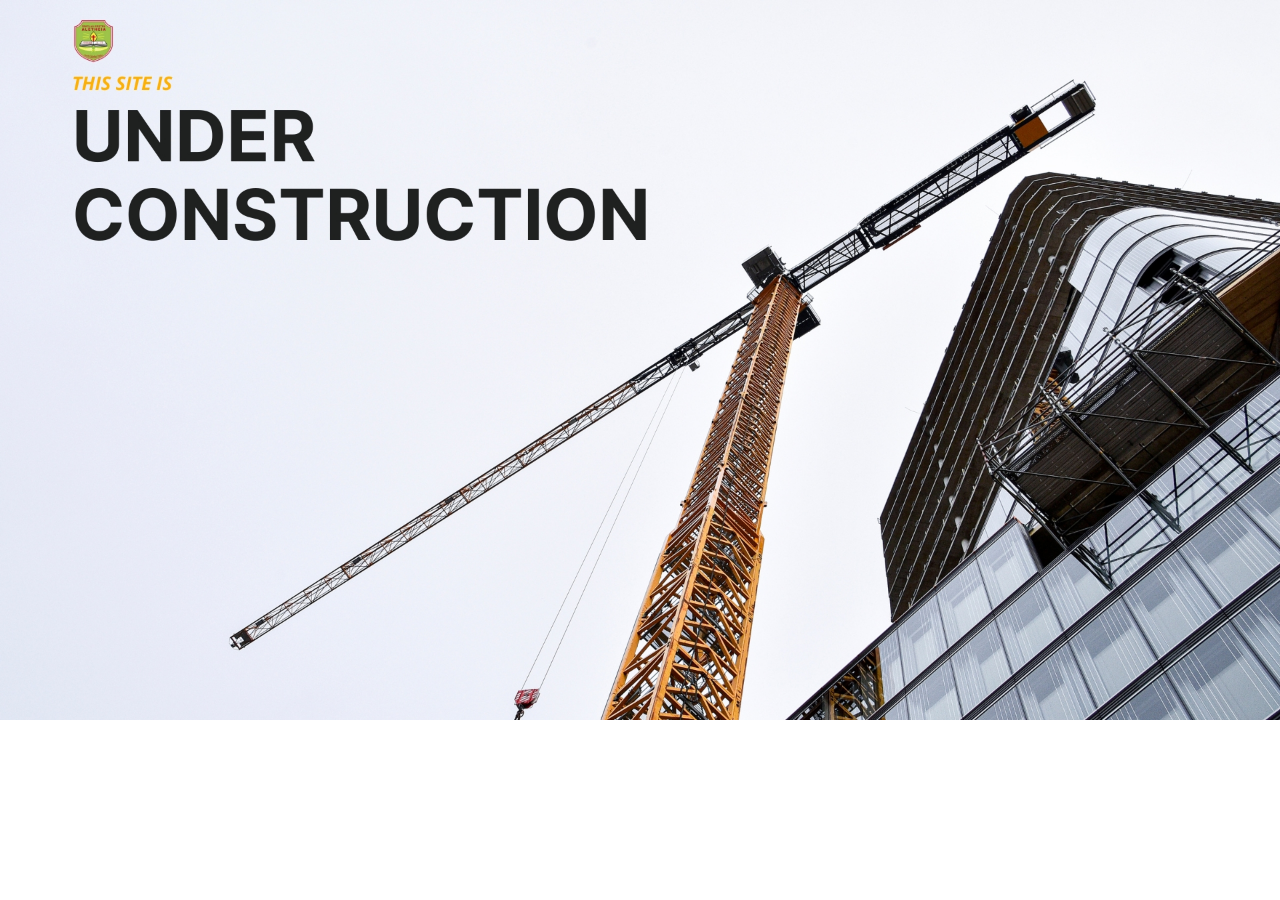
==== index.html @ 39155040 "Add files via upload" ====
<!DOCTYPE html>
<html lang="en">
<head>
    <meta charset="UTF-8">
    <meta name="viewport" content="width=device-width, initial-scale=1.0">
    <title>Home | SMP Kristen Aletheia Malang</title>
    <link href="https://cdn.jsdelivr.net/npm/bootstrap@5.3.3/dist/css/bootstrap.min.css" rel="stylesheet" integrity="sha384-QWTKZyjpPEjISv5WaRU9OFeRpok6YctnYmDr5pNlyT2bRjXh0JMhjY6hW+ALEwIH" crossorigin="anonymous">
    <script src="https://cdn.jsdelivr.net/npm/bootstrap@5.3.3/dist/js/bootstrap.bundle.min.js" integrity="sha384-YvpcrYf0tY3lHB60NNkmXc5s9fDVZLESaAA55NDzOxhy9GkcIdslK1eN7N6jIeHz" crossorigin="anonymous"></script>
</head>
<body>
    <img src="UNDER Construction.jpg" alt="" width="100%">
</body>
</html>
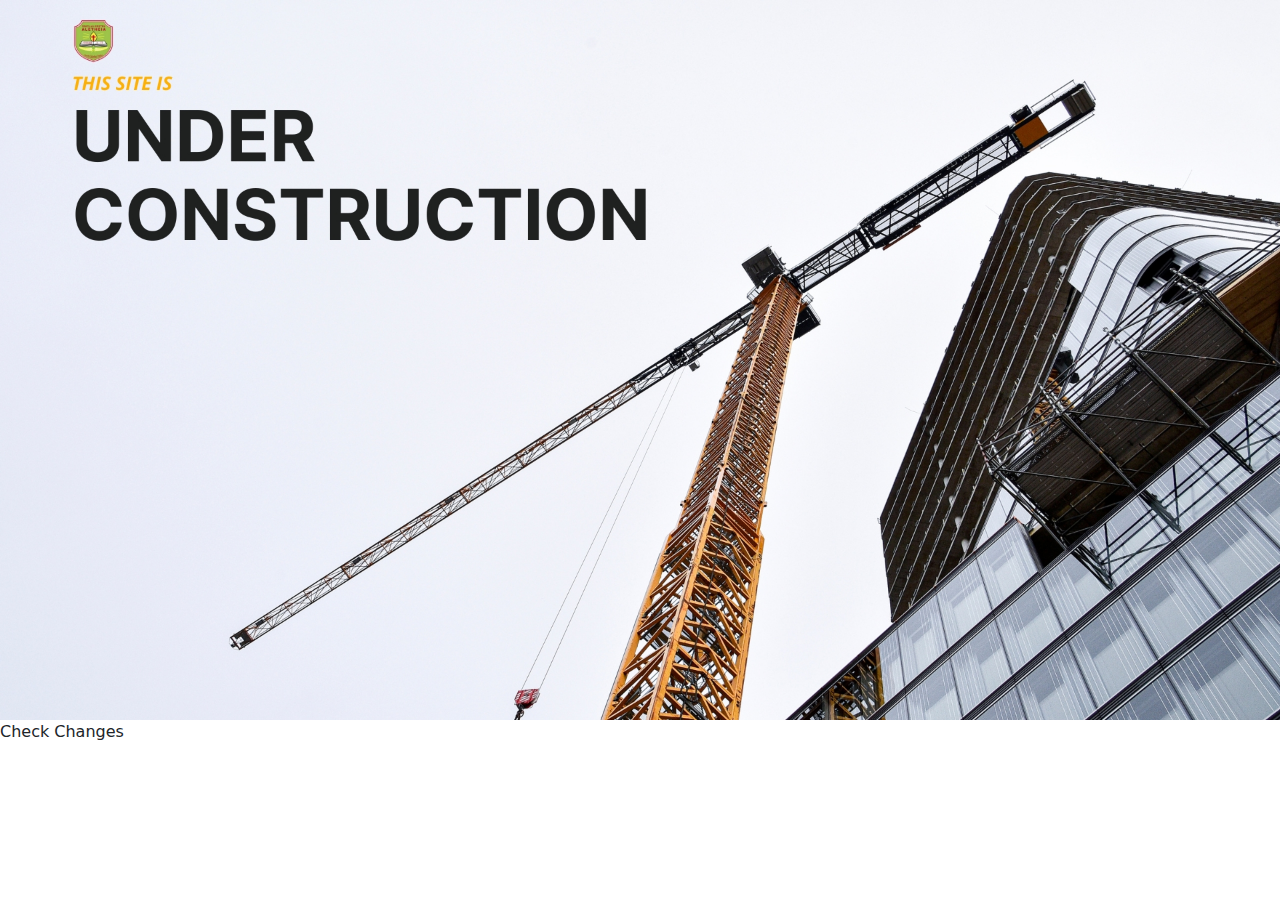
==== commit 0d14dd8b: "Update index.html" ====
--- a/index.html
+++ b/index.html
@@ -9,5 +9,6 @@
 </head>
 <body>
     <img src="UNDER Construction.jpg" alt="" width="100%">
+    <p>Check Changes</p>
 </body>
-</html>+</html>
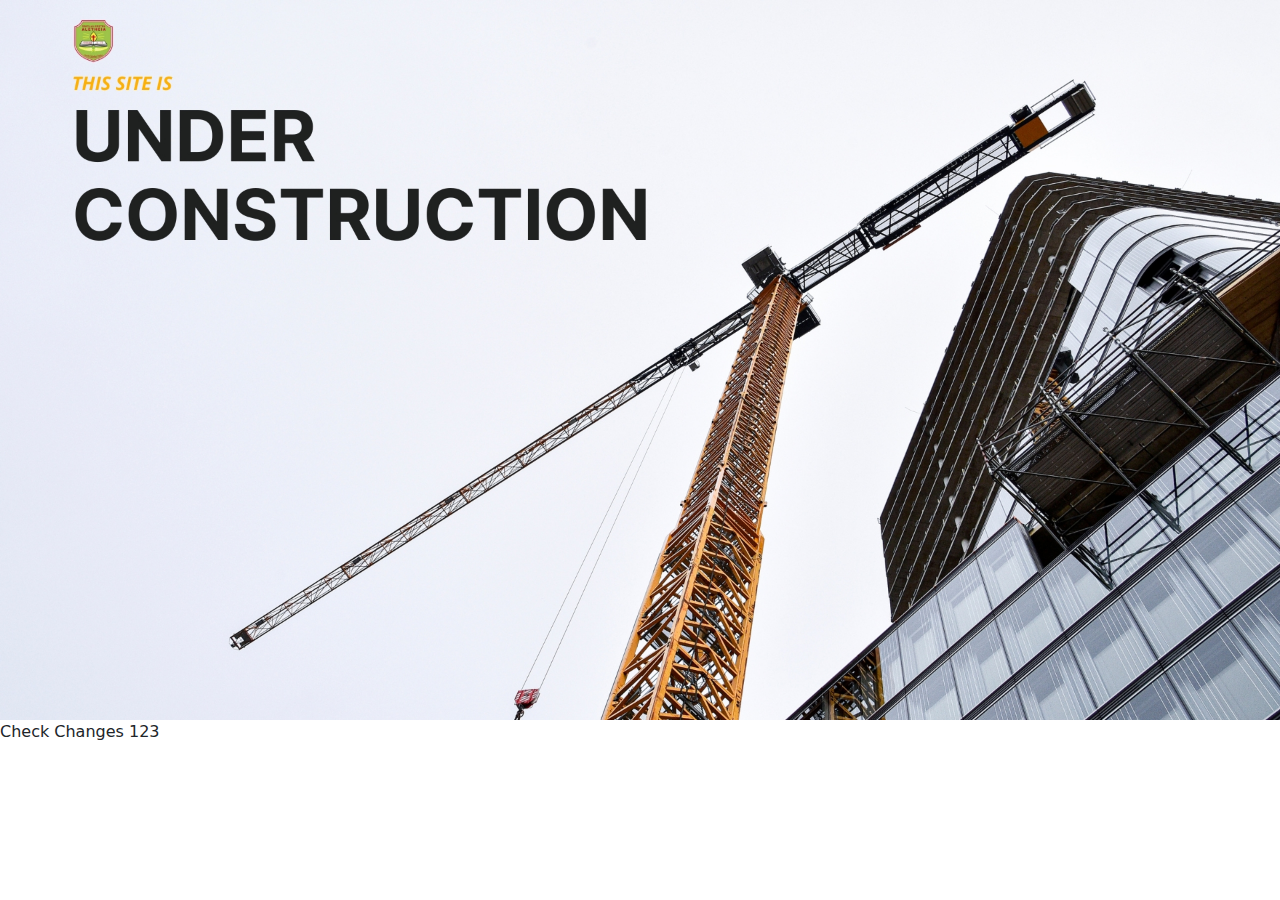
==== commit b1e22d8c: "Update index.html" ====
--- a/index.html
+++ b/index.html
@@ -9,6 +9,6 @@
 </head>
 <body>
     <img src="UNDER Construction.jpg" alt="" width="100%">
-    <p>Check Changes</p>
+    <p>Check Changes 123</p>
 </body>
 </html>
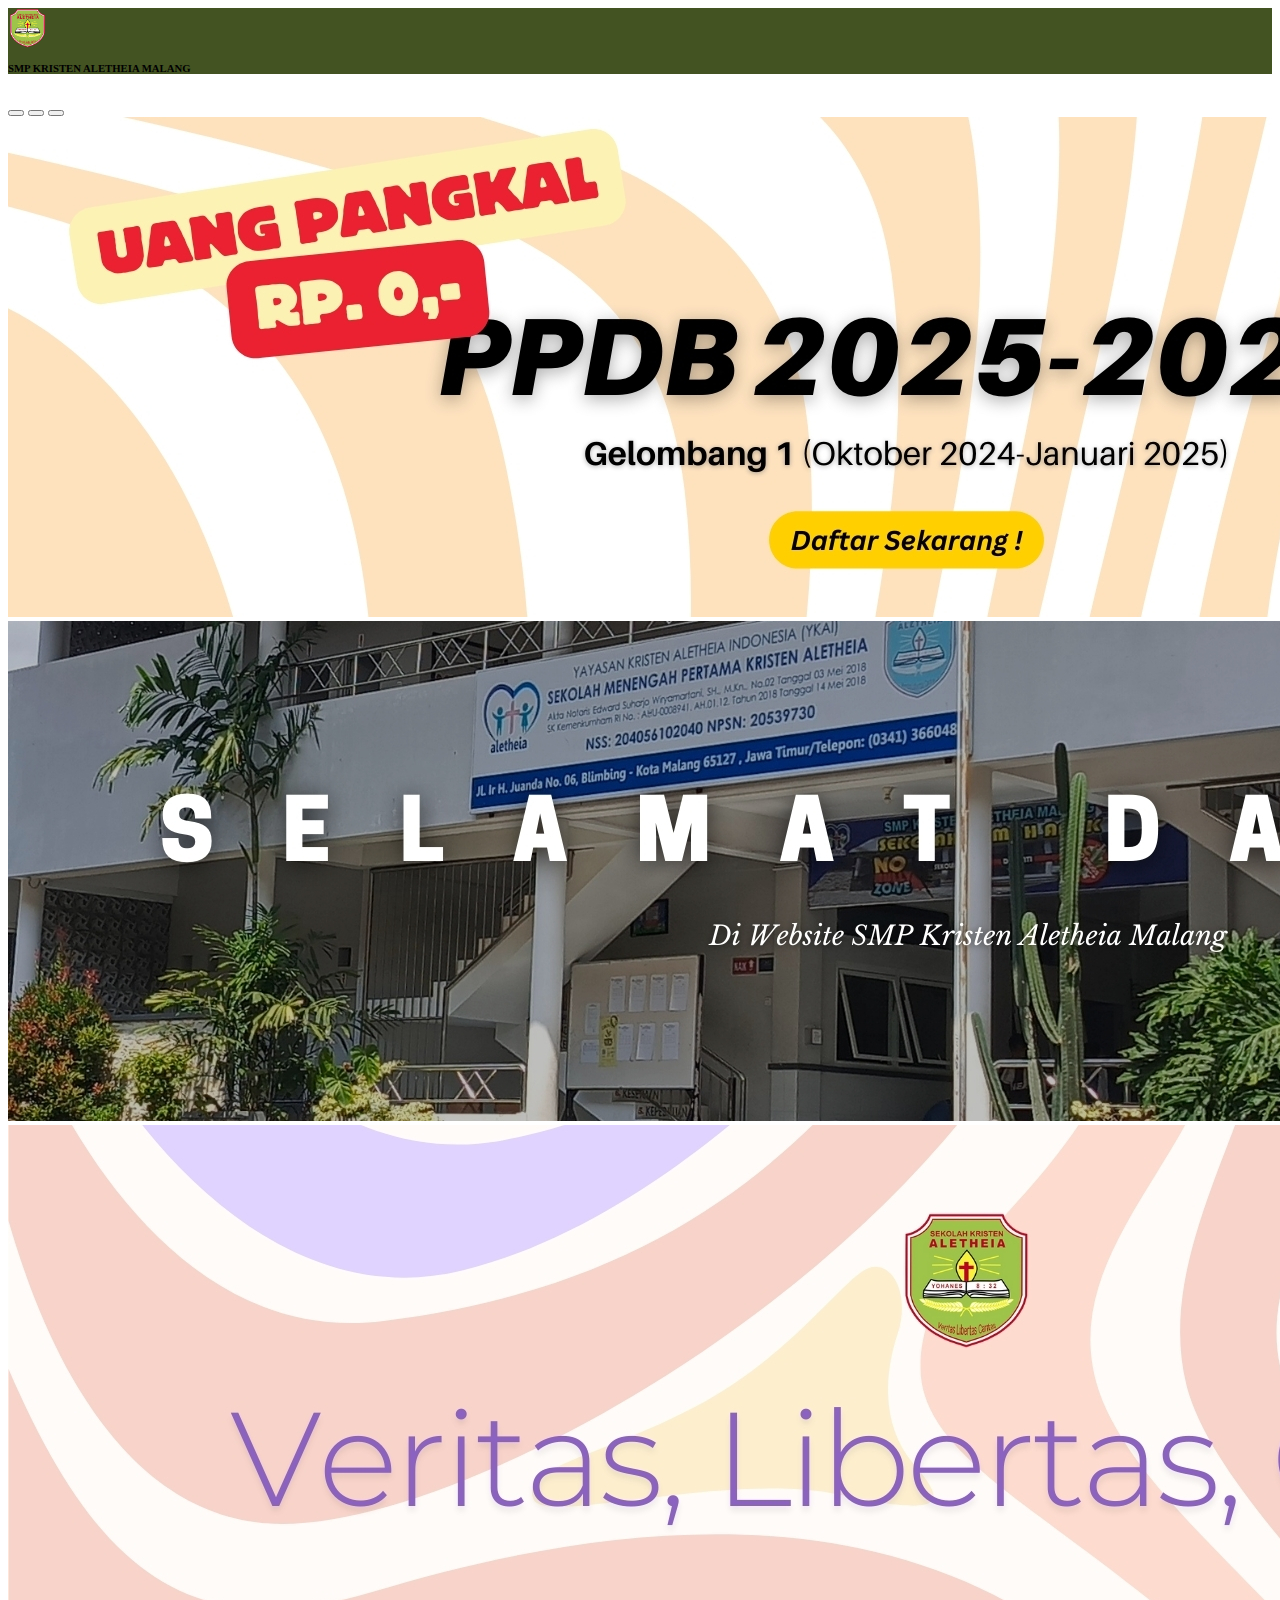
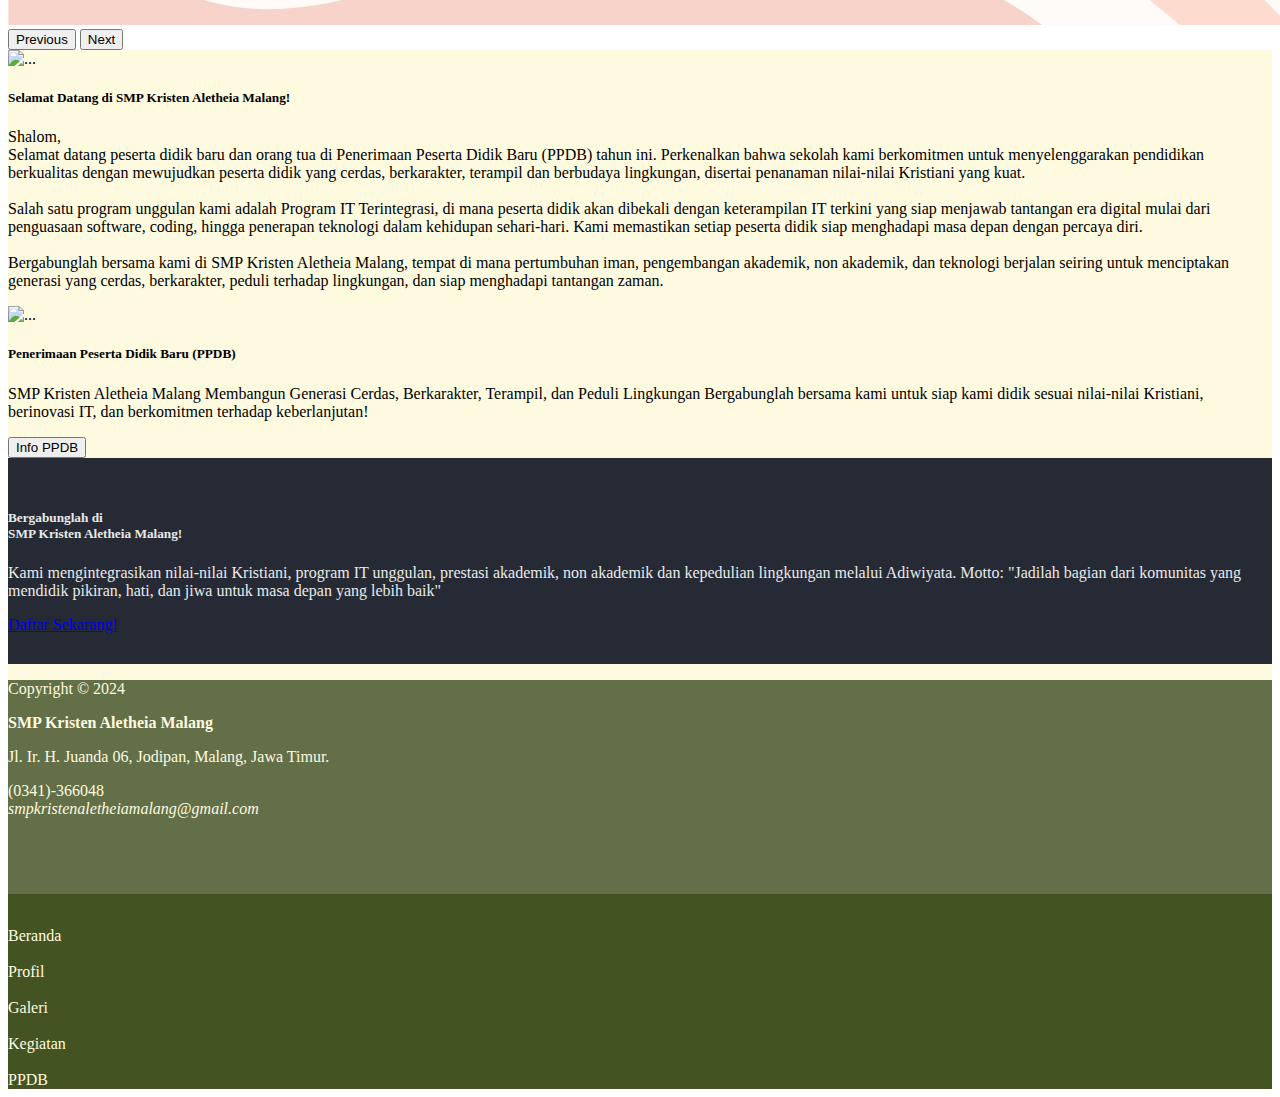
==== commit 66ad04c4: "Add files via upload" ====
--- a/index.html
+++ b/index.html
@@ -1,14 +1,162 @@
 <!DOCTYPE html>
-<html lang="en">
+<html lang="en" data-theme="lemonade">
 <head>
     <meta charset="UTF-8">
     <meta name="viewport" content="width=device-width, initial-scale=1.0">
+    <link rel="icon" href="/assets/img/logo.png"
+        type="image/x-icon" />
     <title>Home | SMP Kristen Aletheia Malang</title>
-    <link href="https://cdn.jsdelivr.net/npm/bootstrap@5.3.3/dist/css/bootstrap.min.css" rel="stylesheet" integrity="sha384-QWTKZyjpPEjISv5WaRU9OFeRpok6YctnYmDr5pNlyT2bRjXh0JMhjY6hW+ALEwIH" crossorigin="anonymous">
-    <script src="https://cdn.jsdelivr.net/npm/bootstrap@5.3.3/dist/js/bootstrap.bundle.min.js" integrity="sha384-YvpcrYf0tY3lHB60NNkmXc5s9fDVZLESaAA55NDzOxhy9GkcIdslK1eN7N6jIeHz" crossorigin="anonymous"></script>
+    <link href="https://cdn.jsdelivr.net/npm/bootstrap@5.0.2/dist/css/bootstrap.min.css" rel="stylesheet" integrity="sha384-EVSTQN3/azprG1Anm3QDgpJLIm9Nao0Yz1ztcQTwFspd3yD65VohhpuuCOmLASjC" crossorigin="anonymous">
+    <link rel="stylesheet" href="https://cdnjs.cloudflare.com/ajax/libs/font-awesome/6.6.0/css/all.min.css" integrity="sha512-Kc323vGBEqzTmouAECnVceyQqyqdsSiqLQISBL29aUW4U/M7pSPA/gEUZQqv1cwx4OnYxTxve5UMg5GT6L4JJg==" crossorigin="anonymous" referrerpolicy="no-referrer" />
 </head>
 <body>
-    <img src="UNDER Construction.jpg" alt="" width="100%">
-    <p>Check Changes 123</p>
+  <!-- TOP NAV -->
+  <nav class="navbar navbar-dark sticky-top" style="background-color: rgb(67, 83, 34);">
+    <div class="container-fluid">
+      <a class="navbar-brand " href="#">
+        <img src="/assets/img/logo.png" alt="" width="40" class="d-inline-block align-text-top">
+      </a>
+      <div>
+        <h6 class="text-light" style="margin-top: 10px;">SMP KRISTEN ALETHEIA MALANG</h6>
+      </div>
+    </div>
+  </nav>
+
+  <!-- CONTENT -->
+  <div id="carouselExampleIndicators" class="carousel slide" data-bs-ride="carousel">
+    <div class="carousel-indicators">
+      <button type="button" data-bs-target="#carouselExampleIndicators" data-bs-slide-to="0" class="active" aria-current="true" aria-label="Slide 1"></button>
+      <button type="button" data-bs-target="#carouselExampleIndicators" data-bs-slide-to="1" aria-label="Slide 2"></button>
+      <button type="button" data-bs-target="#carouselExampleIndicators" data-bs-slide-to="2" aria-label="Slide 3"></button>
+    </div>
+    <div class="carousel-inner">
+      <div class="carousel-item active">
+        <img src="/assets/img/carousel/2.jpg" class="d-block w-100" alt="...">
+      </div>
+      <div class="carousel-item">
+        <img src="/assets/img/carousel/1.jpg" class="d-block w-100" alt="...">
+      </div>
+      <div class="carousel-item">
+        <img src="/assets/img/carousel/3.jpg" class="d-block w-100" alt="...">
+      </div>
+    </div>
+    <button class="carousel-control-prev" type="button" data-bs-target="#carouselExampleIndicators" data-bs-slide="prev">
+      <span class="carousel-control-prev-icon" aria-hidden="true"></span>
+      <span class="visually-hidden">Previous</span>
+    </button>
+    <button class="carousel-control-next" type="button" data-bs-target="#carouselExampleIndicators" data-bs-slide="next">
+      <span class="carousel-control-next-icon" aria-hidden="true"></span>
+      <span class="visually-hidden">Next</span>
+    </button>
+  </div>
+  <div class="card mb-3" style="background-color: #FEFAE0;">
+    <img src="https://placehold.co/1920x500" class="card-img-top" alt="...">
+    <div class="card-body">
+      <h5 class="card-title text-center">Selamat Datang di SMP Kristen Aletheia Malang!</h5>
+      <p class="card-text">Shalom,<br>                                                                                                                                                    
+        Selamat datang peserta didik baru dan orang tua di Penerimaan Peserta Didik Baru (PPDB) tahun ini. Perkenalkan bahwa sekolah kami berkomitmen untuk menyelenggarakan pendidikan berkualitas dengan mewujudkan peserta didik yang cerdas, berkarakter, terampil dan berbudaya lingkungan, disertai penanaman nilai-nilai Kristiani yang kuat. <br>
+        <br>
+        Salah satu program unggulan kami adalah Program IT Terintegrasi, di mana peserta didik akan dibekali dengan keterampilan IT terkini yang siap menjawab tantangan era digital mulai dari penguasaan software, coding, hingga penerapan teknologi dalam kehidupan sehari-hari. Kami memastikan setiap peserta didik siap menghadapi masa depan dengan percaya diri.
+        <br>
+        <br>
+        Bergabunglah bersama kami di SMP Kristen Aletheia Malang, tempat di mana pertumbuhan iman, pengembangan akademik, non akademik, dan teknologi berjalan seiring untuk menciptakan generasi yang cerdas, berkarakter, peduli terhadap lingkungan, dan siap menghadapi tantangan zaman.</p>
+    </div>
+    <div class="card mb-3" style="background-color: #FEFAE0;">
+      <div class="row g-0">
+        <div class="col-md-4">
+          <img src="https://placehold.co/400" class="img-fluid rounded-start" alt="...">
+        </div>
+        <div class="col-md-8">
+          <div class="card-body">
+            <h5 class="card-title">Penerimaan Peserta Didik Baru (PPDB)</h5>
+            <p class="card-text">SMP Kristen Aletheia Malang
+              Membangun Generasi Cerdas, Berkarakter, Terampil, dan Peduli Lingkungan
+              Bergabunglah bersama kami untuk siap kami didik sesuai nilai-nilai Kristiani, berinovasi IT, dan berkomitmen terhadap keberlanjutan!</p>
+              <a href="https://linktr.ee/smpaletheiamalang" class="text-center"><button type="button" class="btn btn-success">Info PPDB</button></a>
+          </div>
+        </div>
+      </div>
+    </div>
+    <div class="card" style="background-color: #252A34; padding-top: 30px; padding-bottom: 30px;">
+      <div class="card-body text-center" style="color: #EAEAEA;">
+        <h5 class="card-title">Bergabunglah di <br>SMP Kristen Aletheia Malang!</h5>
+        <p class="card-text">Kami mengintegrasikan nilai-nilai Kristiani, program IT unggulan, prestasi akademik, non akademik dan kepedulian lingkungan melalui Adiwiyata. Motto: "Jadilah bagian dari komunitas yang mendidik pikiran, hati, dan jiwa untuk masa depan yang lebih baik"</p>
+        <a href="https://linktr.ee/smpaletheiamalang" class="btn btn-success">Daftar Sekarang!</a>
+      </div>
+    </div>
+  
+    <!-- BOTTOM FOOTER -->
+    <div class="card" style="background-color: #626F47; padding-bottom: 60px; color: #FEFAE0;">
+      <div class="card-body">
+        <p class="card-title text-center">Copyright © 2024</p>
+        <p class="card-title text-center" style="font-weight: bold;">SMP Kristen Aletheia Malang</p>
+        <p class="card-title text-center">Jl. Ir. H. Juanda 06, Jodipan, Malang, Jawa Timur.</p>
+        <p class="card-title text-center">(0341)-366048 <br> <em>smpkristenaletheiamalang@gmail.com</em></p>
+        <p class="card-text">
+          <div class="row text-center">
+            <div class="col text-center">
+              <a href="http://wa.me/+628125254548" style="color: #FEFAE0;">
+                <i class="fa-brands fa-whatsapp fs-2" ></i>
+              </a>
+            </div>
+            <div class="col text-center">
+              <a href="https://www.instagram.com/smp_skamalang" style="color: #FEFAE0;">
+                <i class="fa-brands fa-square-instagram fs-2" ></i>
+              </a>
+            </div>
+            <div class="col text-center">
+              <a href="https://www.tiktok.com/@smp_skamalang" style="color: #FEFAE0;">
+                <i class="fa-brands fa-tiktok fs-2" ></i>
+              </a>
+            </div>
+            <div class="col text-center">
+              <a href="https://www.youtube.com/channel/UCpPzo6eaAICl5Y3w2K_VgXg" style="color: #FEFAE0;">
+                <i class="fa-brands fa-youtube fs-2" ></i>
+              </a>
+            </div>
+            <div class="col text-center">
+              <a href="mailto:smpkristenaletheiamalang@gmail.com" style="color: #FEFAE0;">
+                <i class="fa-solid fa-envelope fs-2" ></i>
+              </a>
+            </div>
+          </div>
+        </p>
+      </div>
+    </div>
+  <!-- BOTTOM NAV -->
+  <nav class="navbar fixed-bottom navbar-light" style="background-color: rgb(67, 83, 34); padding-top: 15px;">
+    <div class="container-fluid">
+      <div class="container">
+        <div class="row text-center">
+          <div class="col">
+            <a href="" style="color: #FEFAE0; text-decoration: none;">
+              <i class="fa-solid fa-house fs-2"></i><br>
+              Beranda</a>
+          </div>
+          <div class="col">
+            <a href="/pages/profil/" style="color: #FEFAE0; text-decoration: none;">
+              <i class="fa-solid fa-circle-info fs-2"></i><br>
+              Profil</a>
+          </div>
+          <div class="col">
+            <a href="/pages/galeri/" style="color: #FEFAE0; text-decoration: none;">
+              <i class="fa-solid fa-image fs-2"></i><br>
+            Galeri</a>
+          </div>
+          <div class="col">
+            <a href="/pages/kegiatan/" style="color: #FEFAE0; text-decoration: none;">
+              <i class="fa-solid fa-person-running fs-2"></i><br>
+              Kegiatan</a>
+          </div>
+          <div class="col">
+            <a href="https://linktr.ee/smpaletheiamalang" style="color: #FEFAE0; text-decoration: none;">
+              <i class="fa-solid fa-circle-check fs-2"></i><br>
+              PPDB</a>
+          </div>
+        </div>
+      </div>
+    </div>
+  </nav>
+<script src="https://cdn.jsdelivr.net/npm/bootstrap@5.0.2/dist/js/bootstrap.bundle.min.js" integrity="sha384-MrcW6ZMFYlzcLA8Nl+NtUVF0sA7MsXsP1UyJoMp4YLEuNSfAP+JcXn/tWtIaxVXM" crossorigin="anonymous"></script>    
 </body>
-</html>
+</html>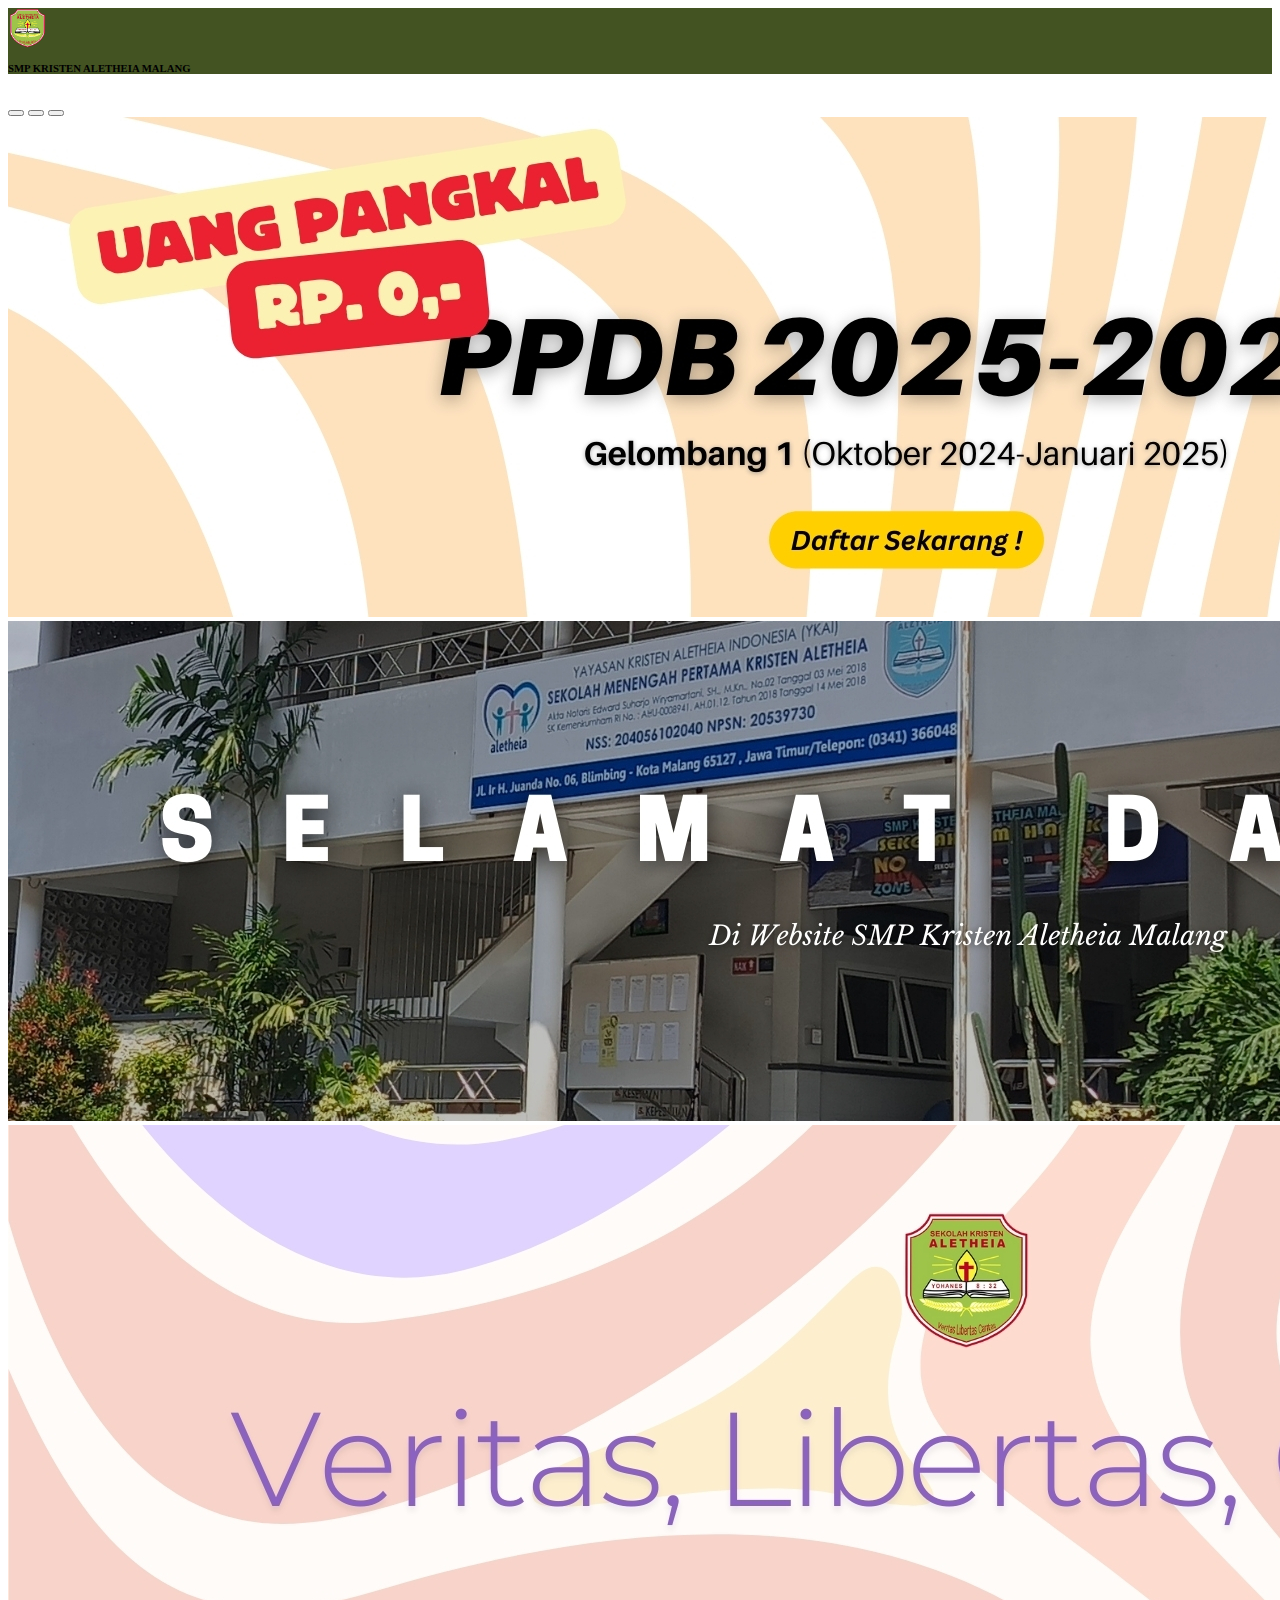
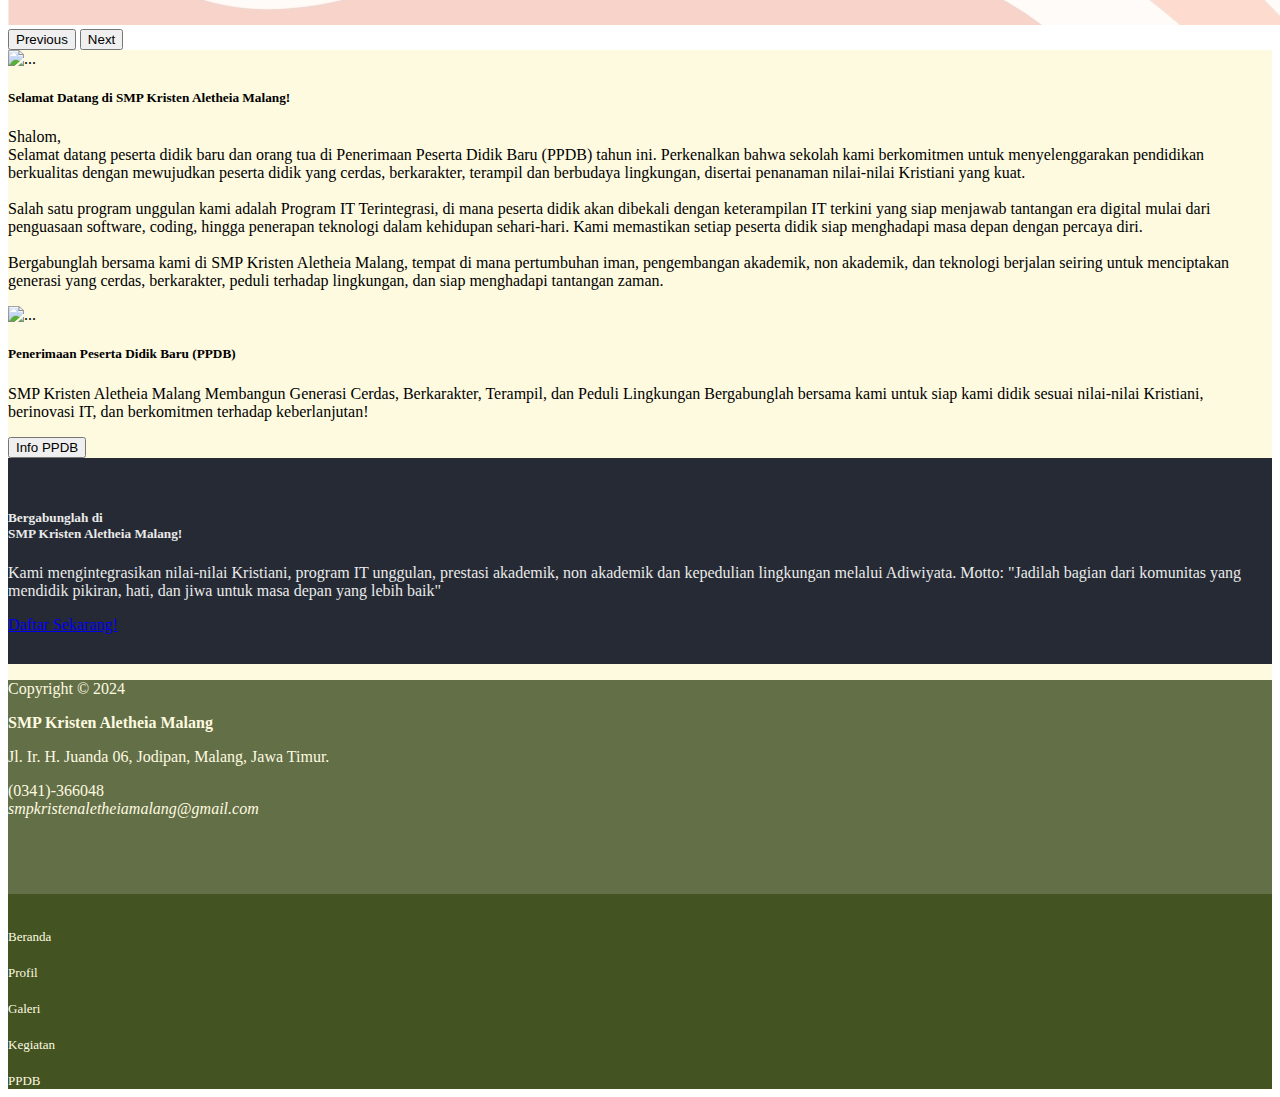
==== commit 8f804e2c: "Add files via upload" ====
--- a/index.html
+++ b/index.html
@@ -129,28 +129,28 @@
       <div class="container">
         <div class="row text-center">
           <div class="col">
-            <a href="" style="color: #FEFAE0; text-decoration: none;">
-              <i class="fa-solid fa-house fs-2"></i><br>
+            <a href="" style="color: #FEFAE0; text-decoration: none; font-size: small;">
+              <i class="fa-solid fa-house fs-4"></i><br>
               Beranda</a>
           </div>
           <div class="col">
-            <a href="/pages/profil/" style="color: #FEFAE0; text-decoration: none;">
-              <i class="fa-solid fa-circle-info fs-2"></i><br>
+            <a href="/pages/profil/" style="color: #FEFAE0; text-decoration: none; font-size: small;">
+              <i class="fa-solid fa-circle-info fs-4"></i><br>
               Profil</a>
           </div>
           <div class="col">
-            <a href="/pages/galeri/" style="color: #FEFAE0; text-decoration: none;">
-              <i class="fa-solid fa-image fs-2"></i><br>
+            <a href="/pages/galeri/" style="color: #FEFAE0; text-decoration: none; font-size: small;">
+              <i class="fa-solid fa-image fs-4"></i><br>
             Galeri</a>
           </div>
           <div class="col">
-            <a href="/pages/kegiatan/" style="color: #FEFAE0; text-decoration: none;">
-              <i class="fa-solid fa-person-running fs-2"></i><br>
+            <a href="/pages/kegiatan/" style="color: #FEFAE0; text-decoration: none; font-size: small;">
+              <i class="fa-solid fa-person-running fs-4"></i><br>
               Kegiatan</a>
           </div>
           <div class="col">
-            <a href="https://linktr.ee/smpaletheiamalang" style="color: #FEFAE0; text-decoration: none;">
-              <i class="fa-solid fa-circle-check fs-2"></i><br>
+            <a href="https://linktr.ee/smpaletheiamalang" style="color: #FEFAE0; text-decoration: none; font-size: small;">
+              <i class="fa-solid fa-circle-check fs-4"></i><br>
               PPDB</a>
           </div>
         </div>
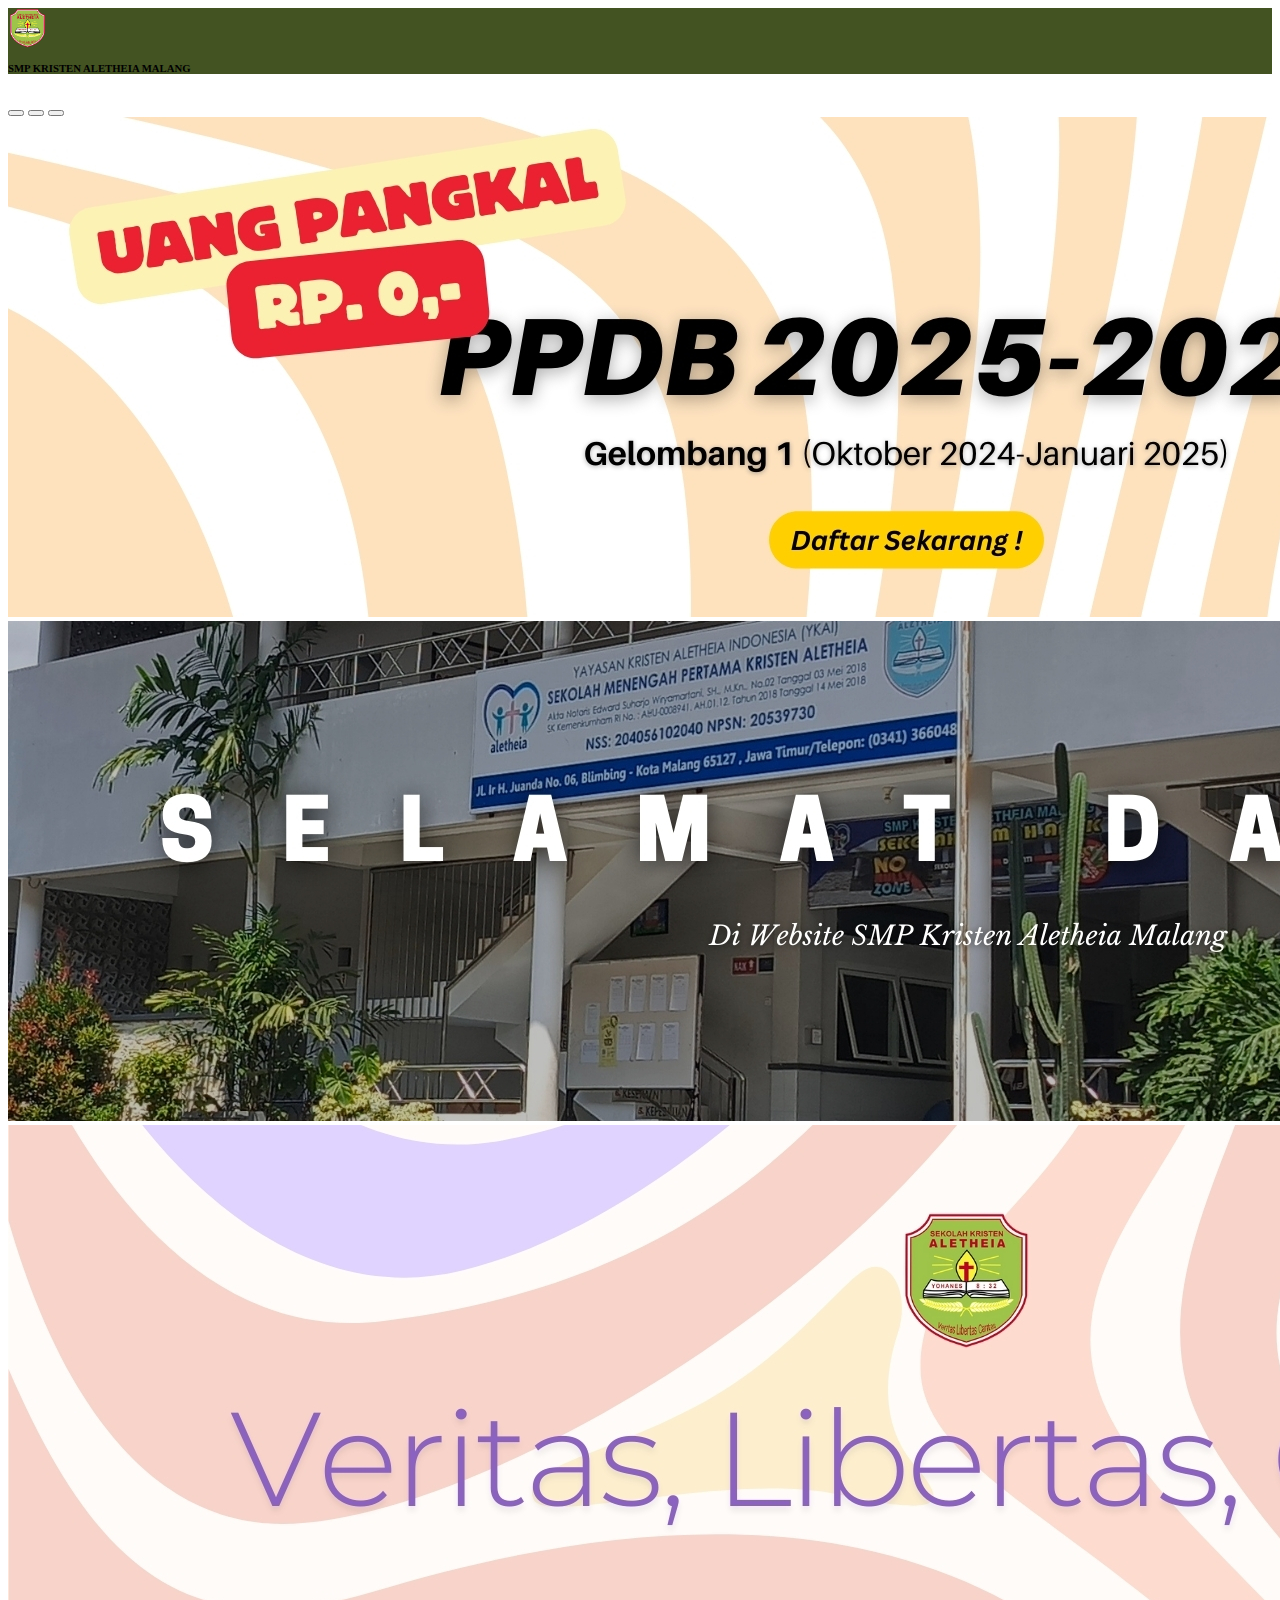
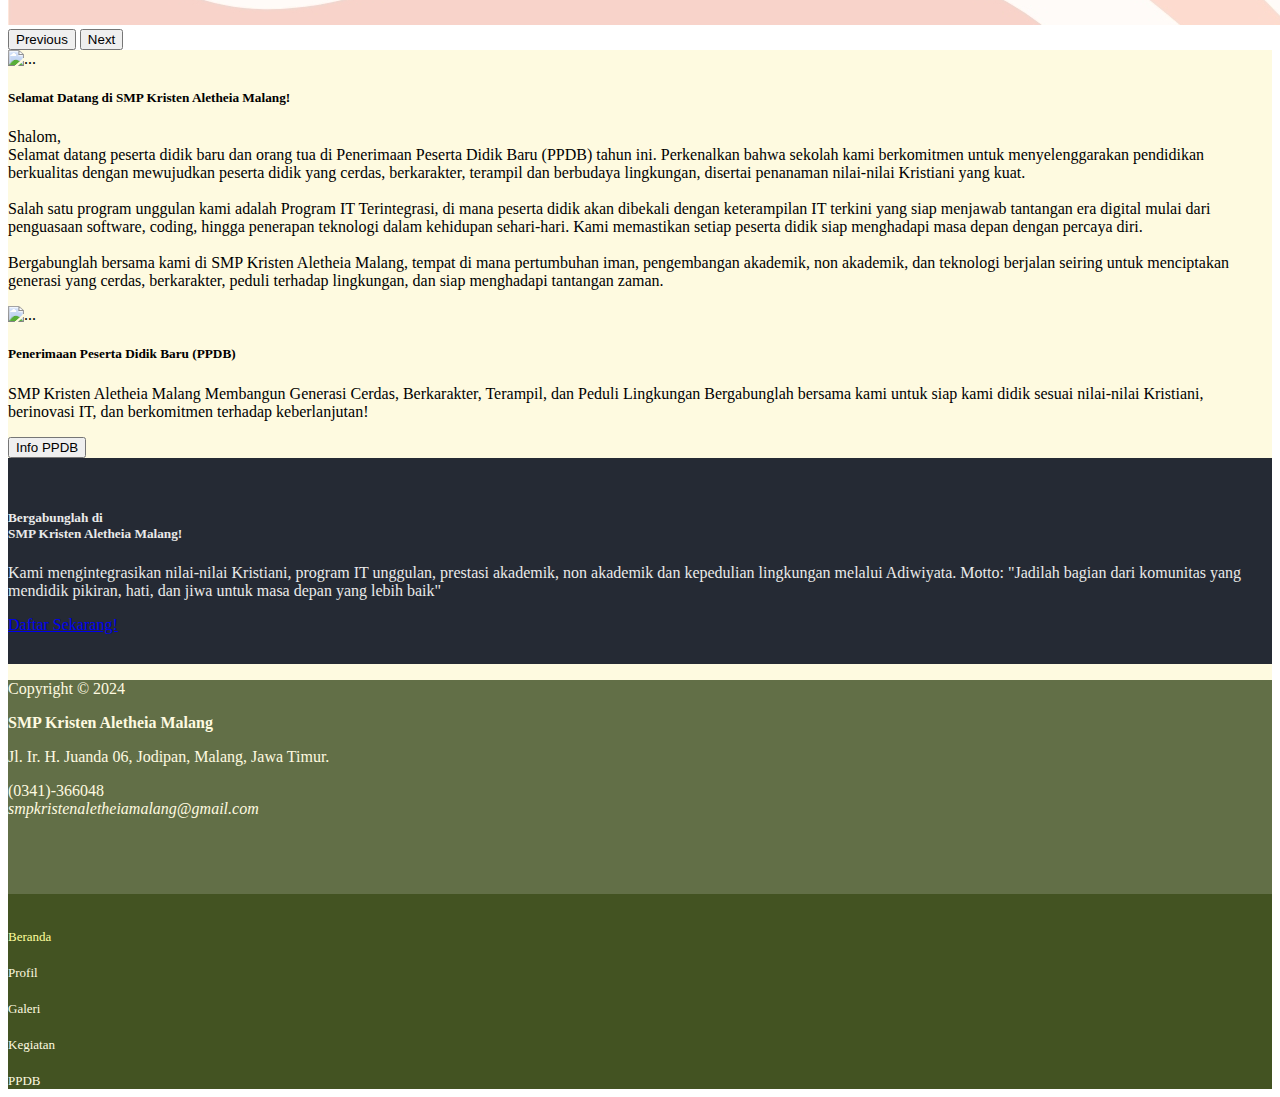
==== commit 1bb6c93e: "Add files via upload" ====
--- a/index.html
+++ b/index.html
@@ -129,7 +129,7 @@
       <div class="container">
         <div class="row text-center">
           <div class="col">
-            <a href="" style="color: #FEFAE0; text-decoration: none; font-size: small;">
+            <a href="/index.html" style="color:#FEFF9F; text-decoration: none; font-size: small;">
               <i class="fa-solid fa-house fs-4"></i><br>
               Beranda</a>
           </div>
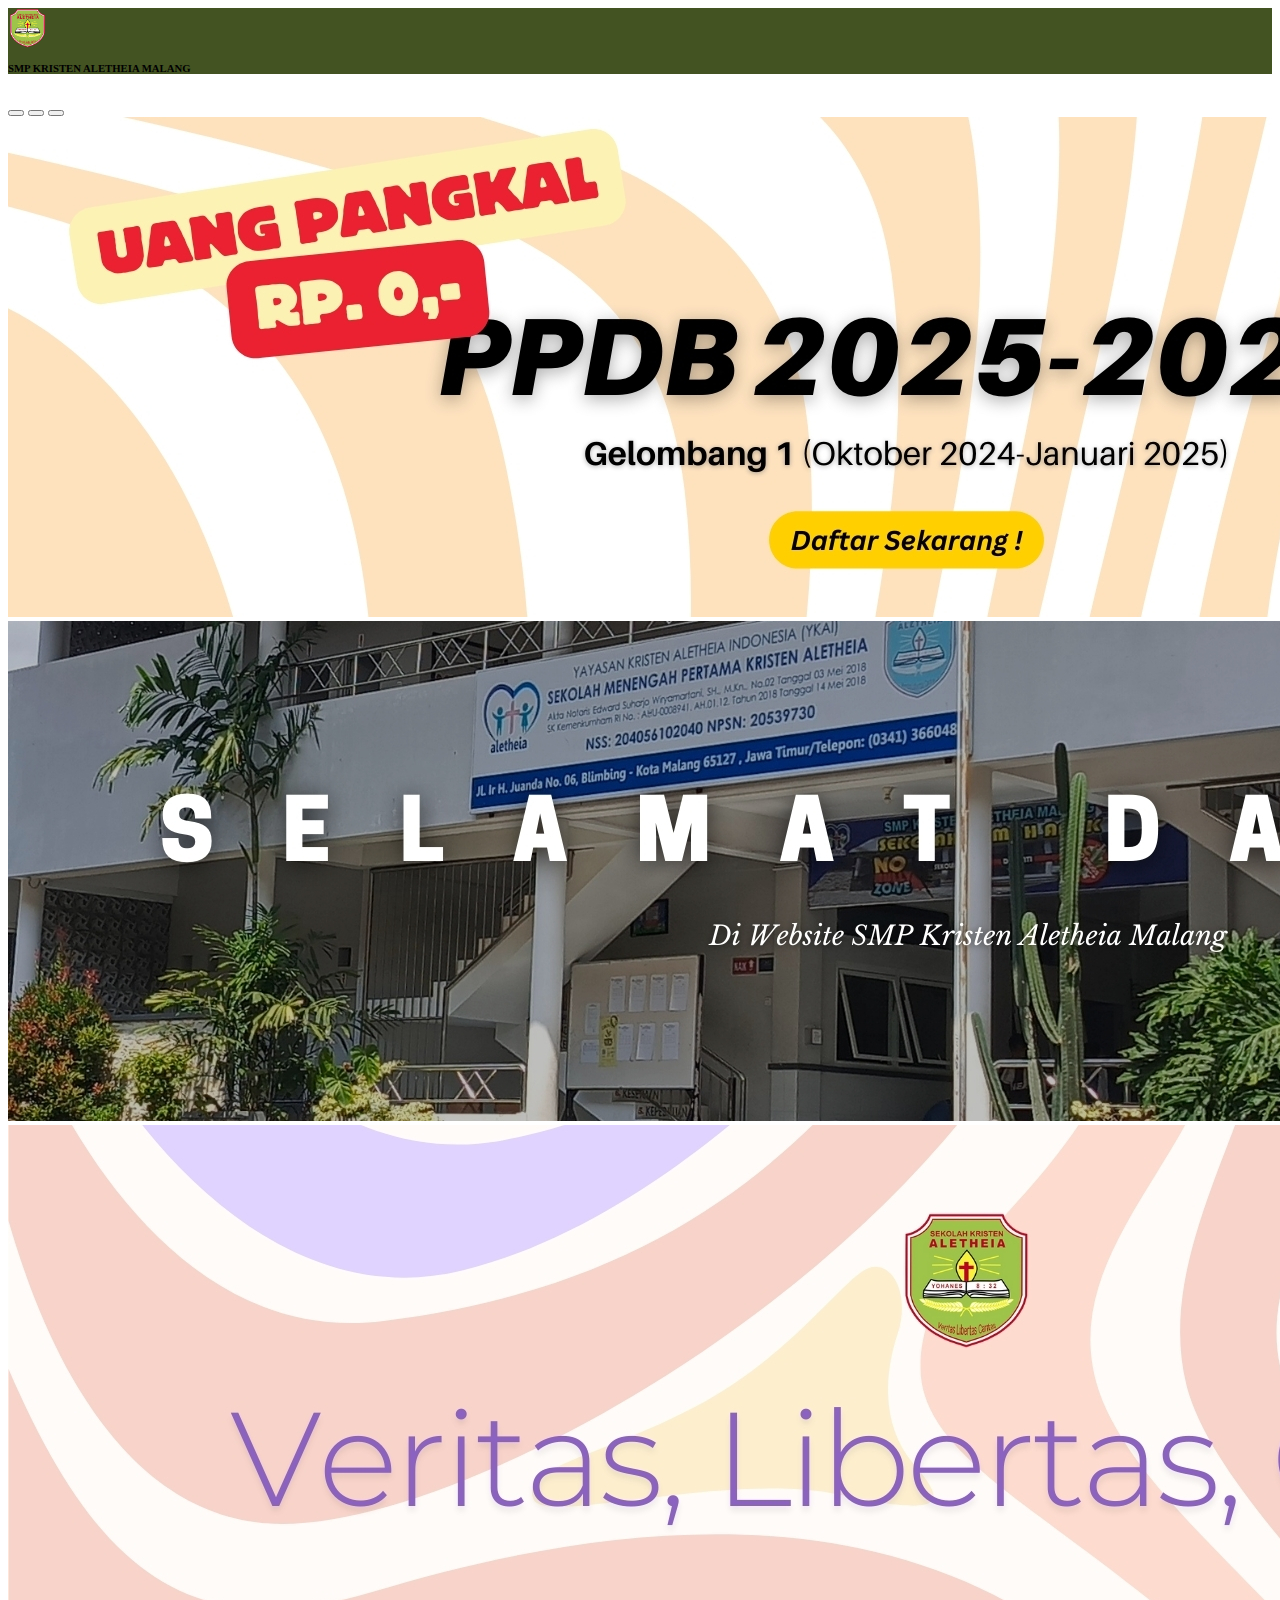
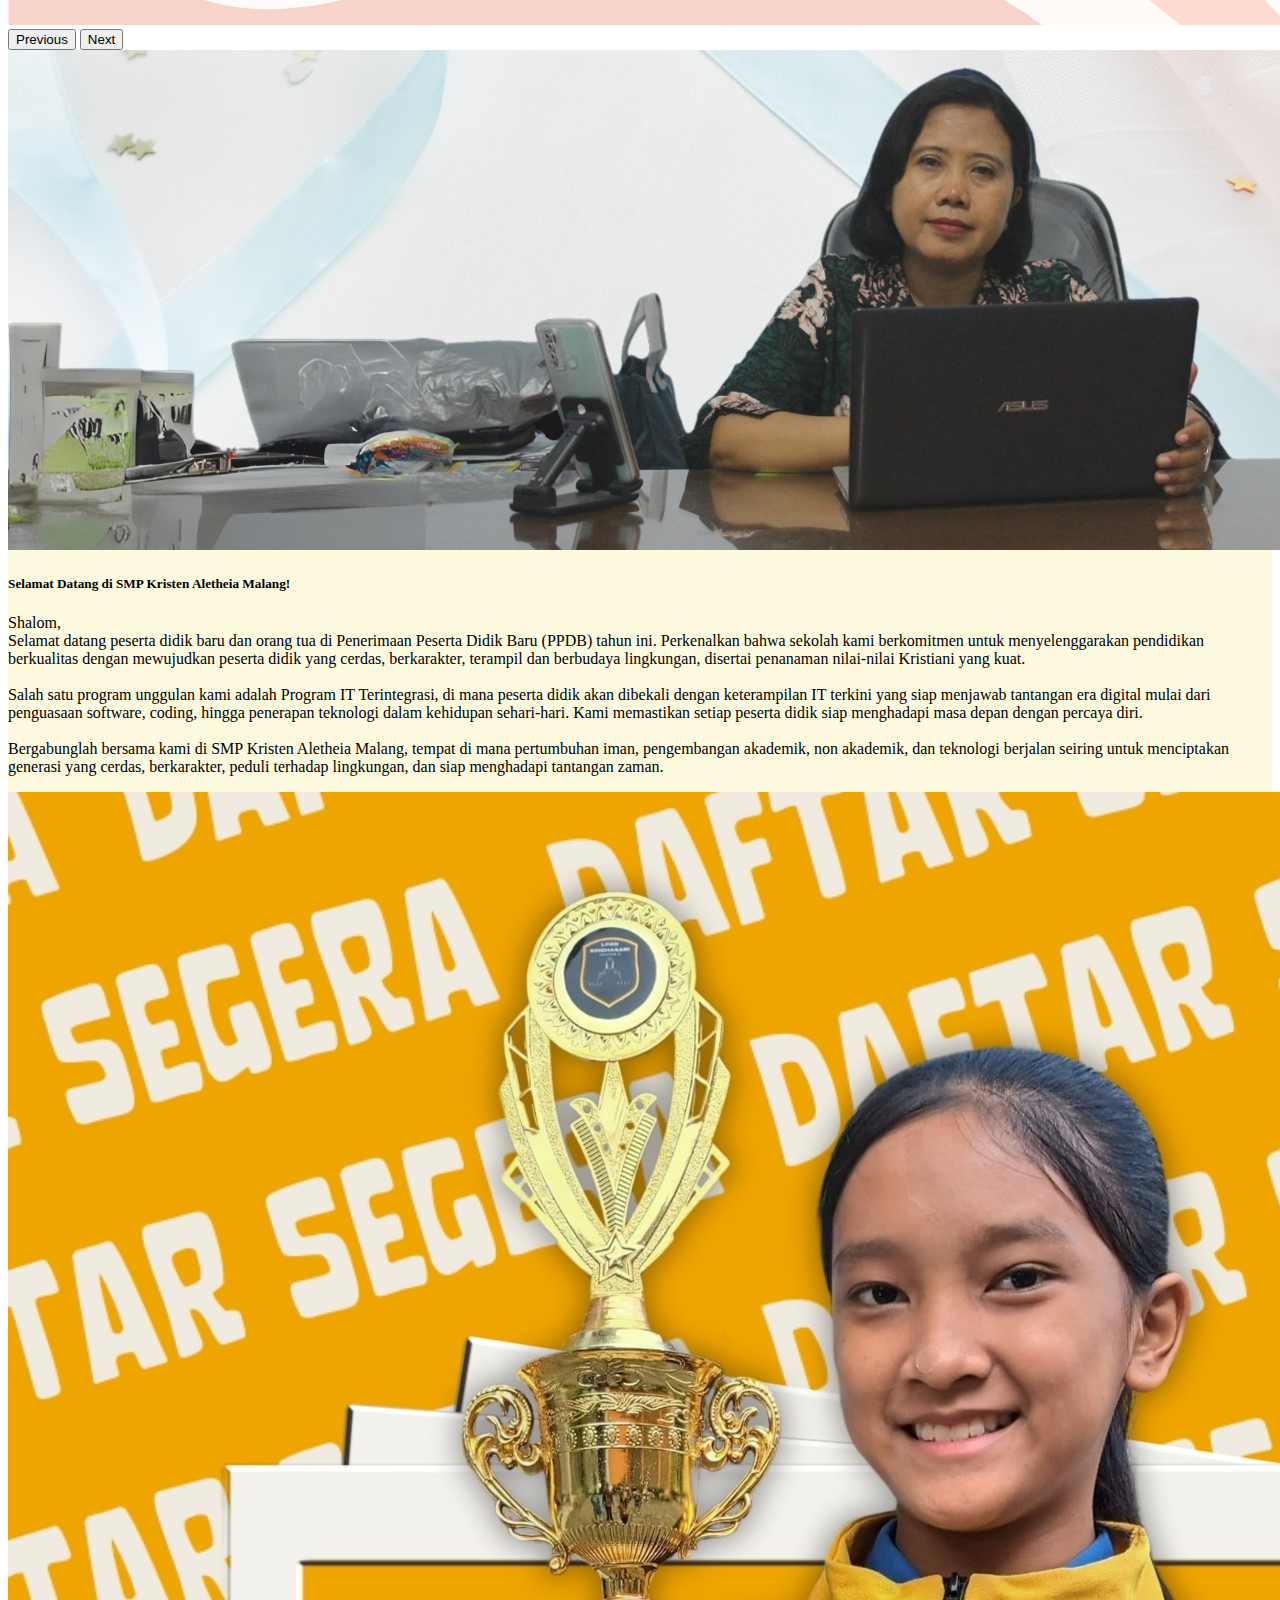
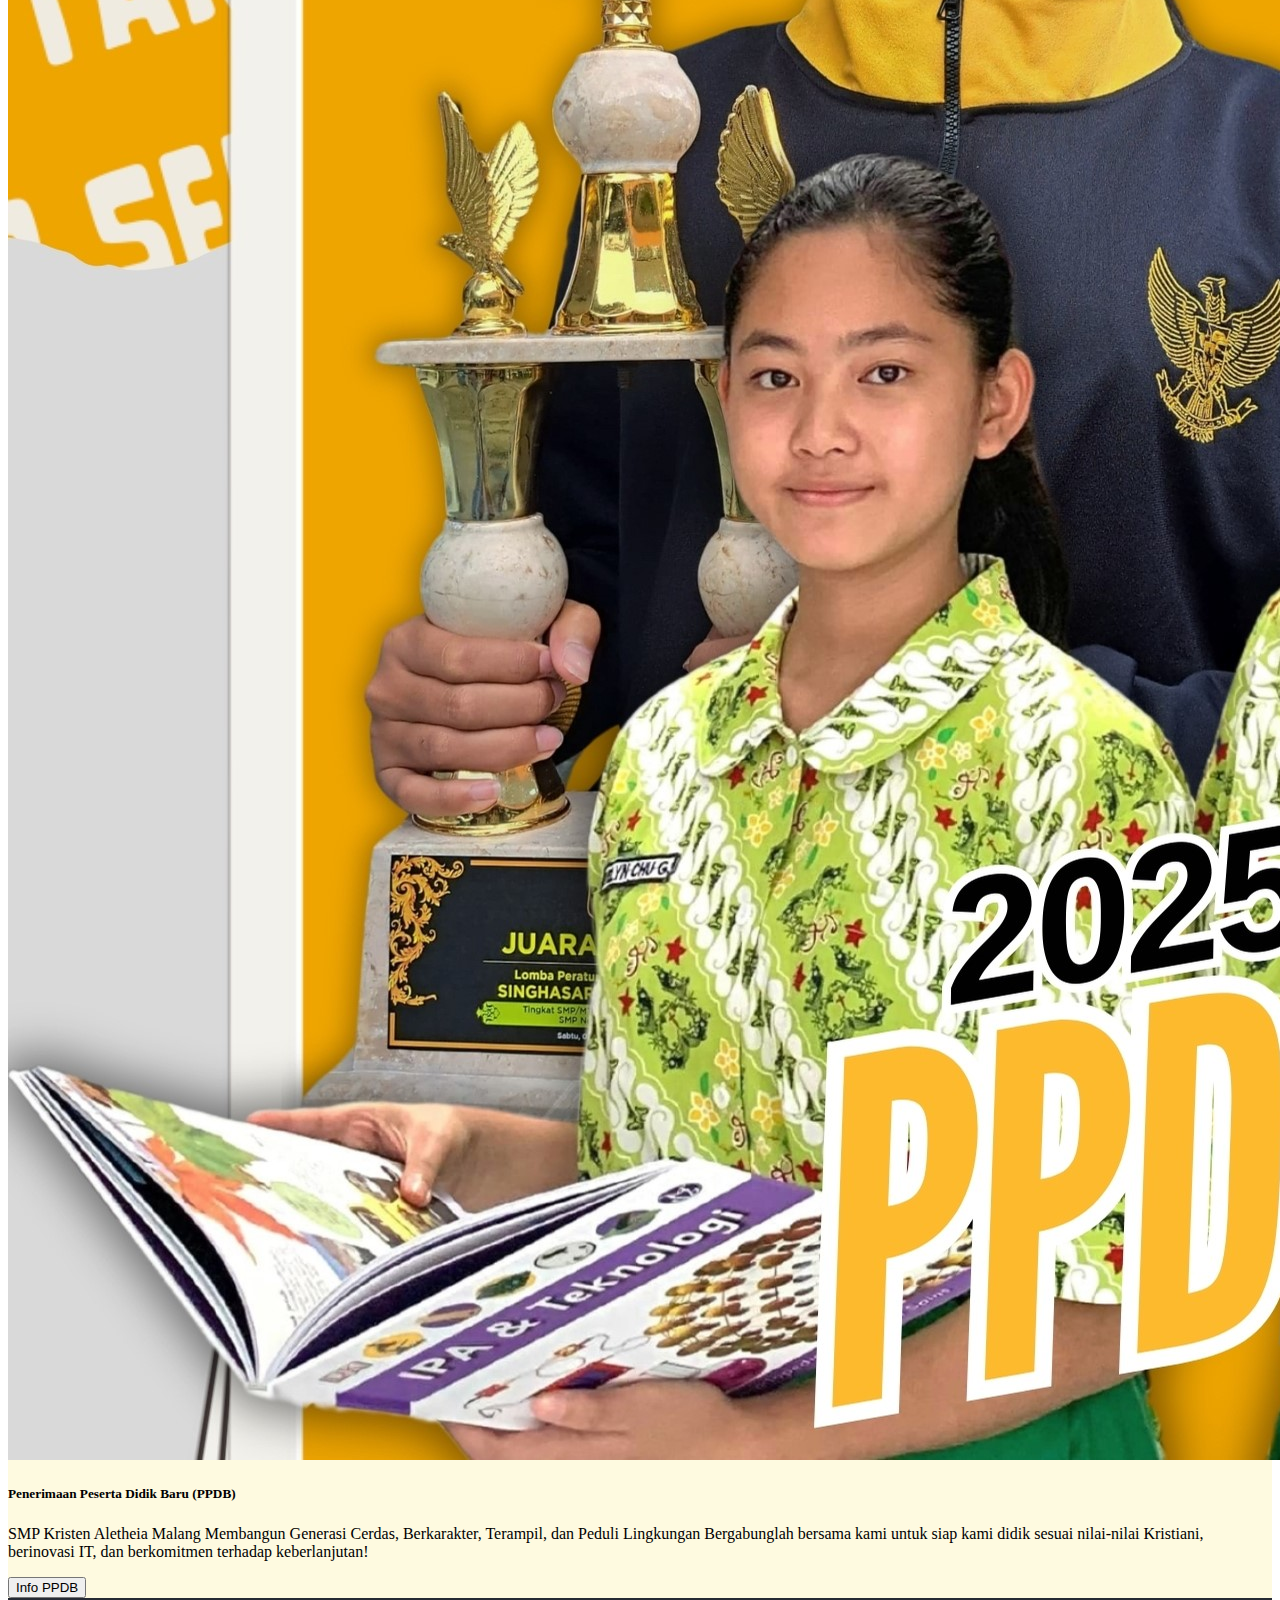
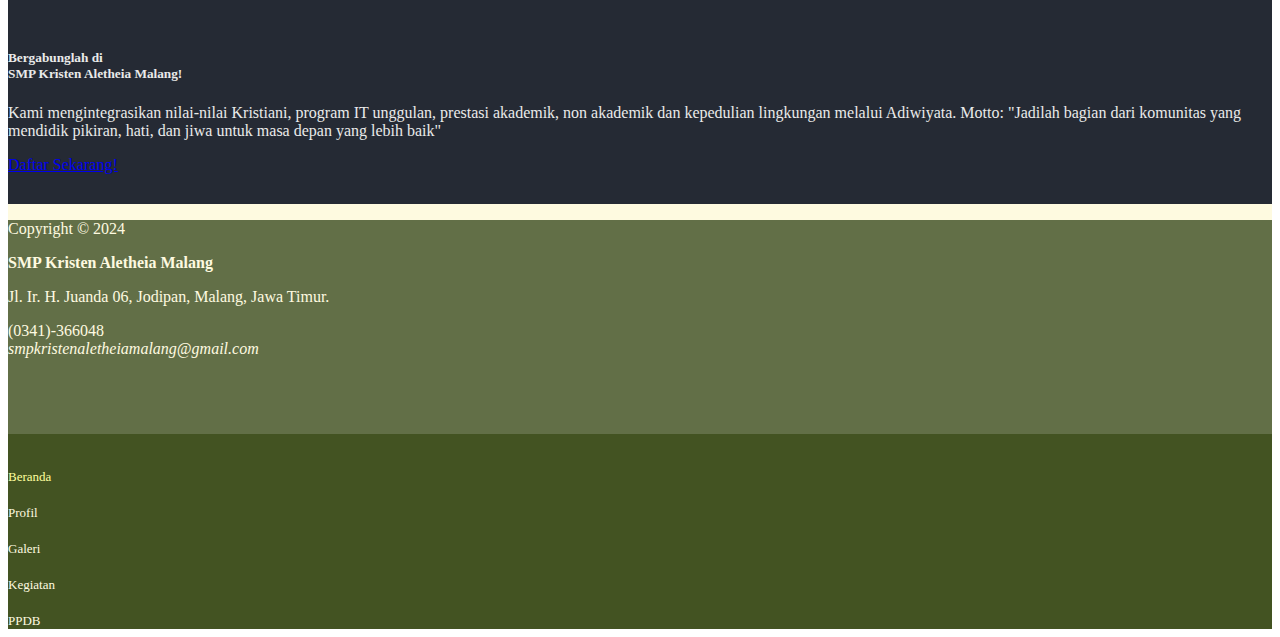
==== commit 8cd0be90: "Add files via upload" ====
--- a/index.html
+++ b/index.html
@@ -50,7 +50,7 @@
     </button>
   </div>
   <div class="card mb-3" style="background-color: #FEFAE0;">
-    <img src="https://placehold.co/1920x500" class="card-img-top" alt="...">
+    <img src="/assets/img/homepage/banner_kepsek.jpg" class="card-img-top" alt="...">
     <div class="card-body">
       <h5 class="card-title text-center">Selamat Datang di SMP Kristen Aletheia Malang!</h5>
       <p class="card-text">Shalom,<br>                                                                                                                                                    
@@ -64,7 +64,7 @@
     <div class="card mb-3" style="background-color: #FEFAE0;">
       <div class="row g-0">
         <div class="col-md-4">
-          <img src="https://placehold.co/400" class="img-fluid rounded-start" alt="...">
+          <img src="/assets/img/ppdb homepage.jpg" class="img-fluid rounded-start" alt="...">
         </div>
         <div class="col-md-8">
           <div class="card-body">
